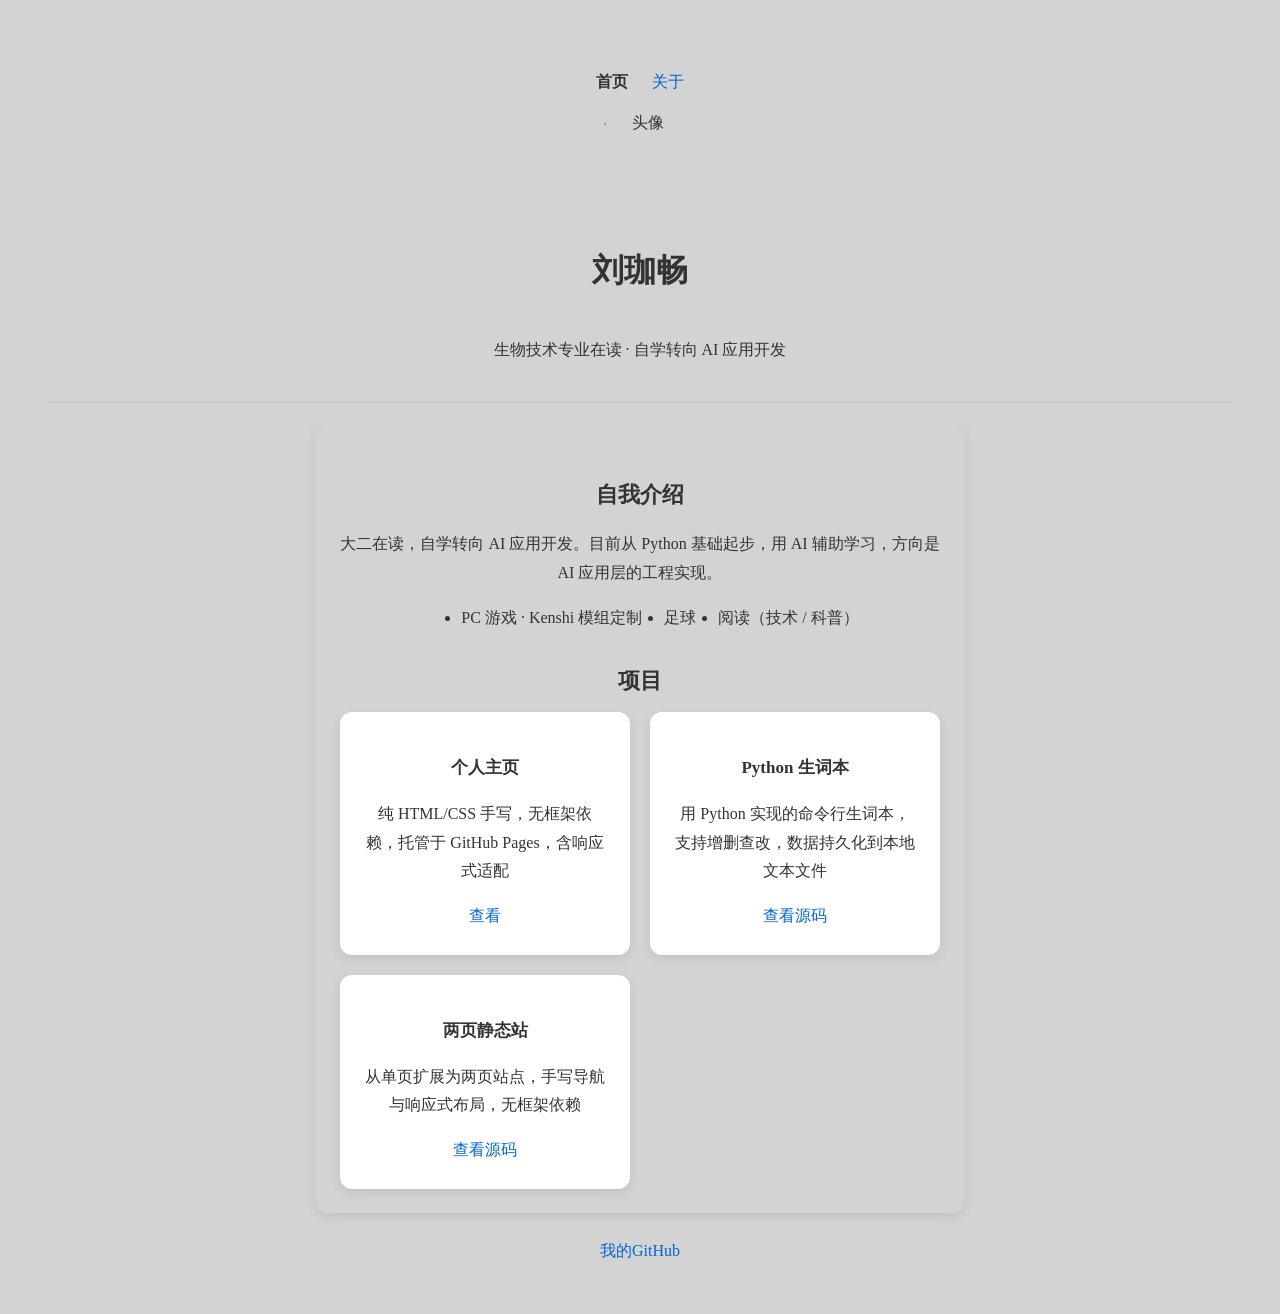
==== week5/index.html @ 2622ca89 "week6: 项目区结构优化" ====
<!DOCTYPE html>
<html lang="zh-CN">
<head>
    <meta name="description" content="刘珈畅的个人主页 - AI 应用开发学习者" >
    <link rel="icon" href="https://github.com/wsljc.png">
    <meta charset="UTF-8">
    <title>刘珈畅</title>
    <link rel="stylesheet" href="style.css">
</head>
<body>
<header>
    <nav>
        <a href="index.html" class="active">首页</a>
        <a href="about.html">关于</a>
    </nav>
    <img src="https://github.com/wsljc.png" alt="头像" class="avatar">
    <h1>刘珈畅</h1>
    <p>生物技术专业在读 · 自学转向 AI 应用开发</p>
</header>
<main>
    <section>
        <h2>自我介绍</h2>
        <p>大二在读，自学转向 AI 应用开发。目前从 Python 基础起步，用 AI 辅助学习，方向是 AI 应用层的工程实现。</p>
    </section>

    <ul>
        <li>PC 游戏 · Kenshi 模组定制</li>
        <li>足球</li>
        <li>阅读（技术 / 科普）</li>
    </ul>
    <section>
        <h2>项目</h2>
        <div class="project-list">
            <div class="project-card">
                <h3>个人主页</h3>
                <p>纯 HTML/CSS 手写，无框架依赖，托管于 GitHub Pages，含响应式适配</p>
                <a href="https://wsljc.github.io">查看</a>
            </div>
            <div class="project-card">
                <h3>Python 生词本</h3>
                <p>用 Python 实现的命令行生词本，支持增删查改，数据持久化到本地文本文件</p>
               <a href="https://github.com/wsljc/python-learning/tree/master/week4">查看源码</a>
            </div>
            <div class="project-card">
                <h3>两页静态站</h3>
                <p>从单页扩展为两页站点，手写导航与响应式布局，无框架依赖</p>
                <a href="https://github.com/wsljc/python-learning">查看源码</a>
            </div>
        </div>
    </section>

</main>
<footer>
    <a href="https://github.com/wsljc">我的GitHub</a>
</footer>
</body>
</html>
---- week5/style.css ----
:root{
    --color-primary: #0366d6;
    --color-text: #333;
    --color-bg: lightgray;
    --card-bg: white;
    --radius: 12px;
}
body {
    background-color: var(--color-bg);
    font-family: "Microsoft YaHei";
    text-align: center;
    padding: 40px;
    line-height: 1.8;
    color: var(--color-text)
}

h1 {
    font-size: 32px;
    margin-bottom: 8px;
}

header {
    display: flex;
    padding: 20px;
    border-bottom: 2px solid #ccc;
    flex-direction: column;
    align-items: center;
    gap: 12px;
}
ul {
    display: flex;
    justify-content: center;
    align-items: center;
    gap: 22px;
}

main{
    background: var(--color-bg);
    border-radius: var(--radius);
    padding: 24px;
    margin: 20px auto;
    max-width: 600px;
    box-shadow: 0 4px 12px rgba(0,0,0,0.08);
}
footer {
    margin-top: 24px;
}
a {
    color: var(--color-primary);
    text-decoration: none;
    transition: color 0.2s;
}
a:hover {
    text-decoration: underline;
    color: #024e9e;
}
@media (max-width: 600px) {
    main {
        max-width: 100%;
    }
    body {
        padding: 16px;
    }
    h1 {
        font-size: 24px;
    }
    ul{
        flex-direction: column;
    }
}

.avatar {
    width: 100px;
    height: 100px;
    border-radius: 50%;
    object-fit: cover;
    transition: transform 0.2s;
}
.project-card{
    background: var(--card-bg);
    border-radius: 12px;
    padding: 24px;
    box-shadow: 0 4px 12px rgba(0,0,0,0.08);
    transition: transform 0.2s, box-shadow 0.2s;
    animation: fadeIn 0.5s ease-out;
}

.project-list {
    display: grid;
    grid-template-columns: repeat(auto-fit, minmax(240px,1fr));
    gap: 20px;
}

nav{
    display: flex;
    justify-content: center;
    gap: 24px;

}
.project-card:hover{
    transform: translateY(-4px);
    box-shadow: 0 8px 24px rgba(0,0,0,0.12);
}
.avatar:hover {
    transform: scale(1.05);
}
nav a.active {
    color: var(--color-text);
    font-weight: 600;
}

@keyframes fadeIn {
    from{
        opacity: 0;
        transform: translateY(10px)
    }
    to {
        opacity: 1;
        transform: translateY(0);
    }
}
h2 {
    font-size: 22px;
    margin: 28px 0 12px;
}

h3 {
    font-size: 17px;
    margin-bottom: 6px;
}
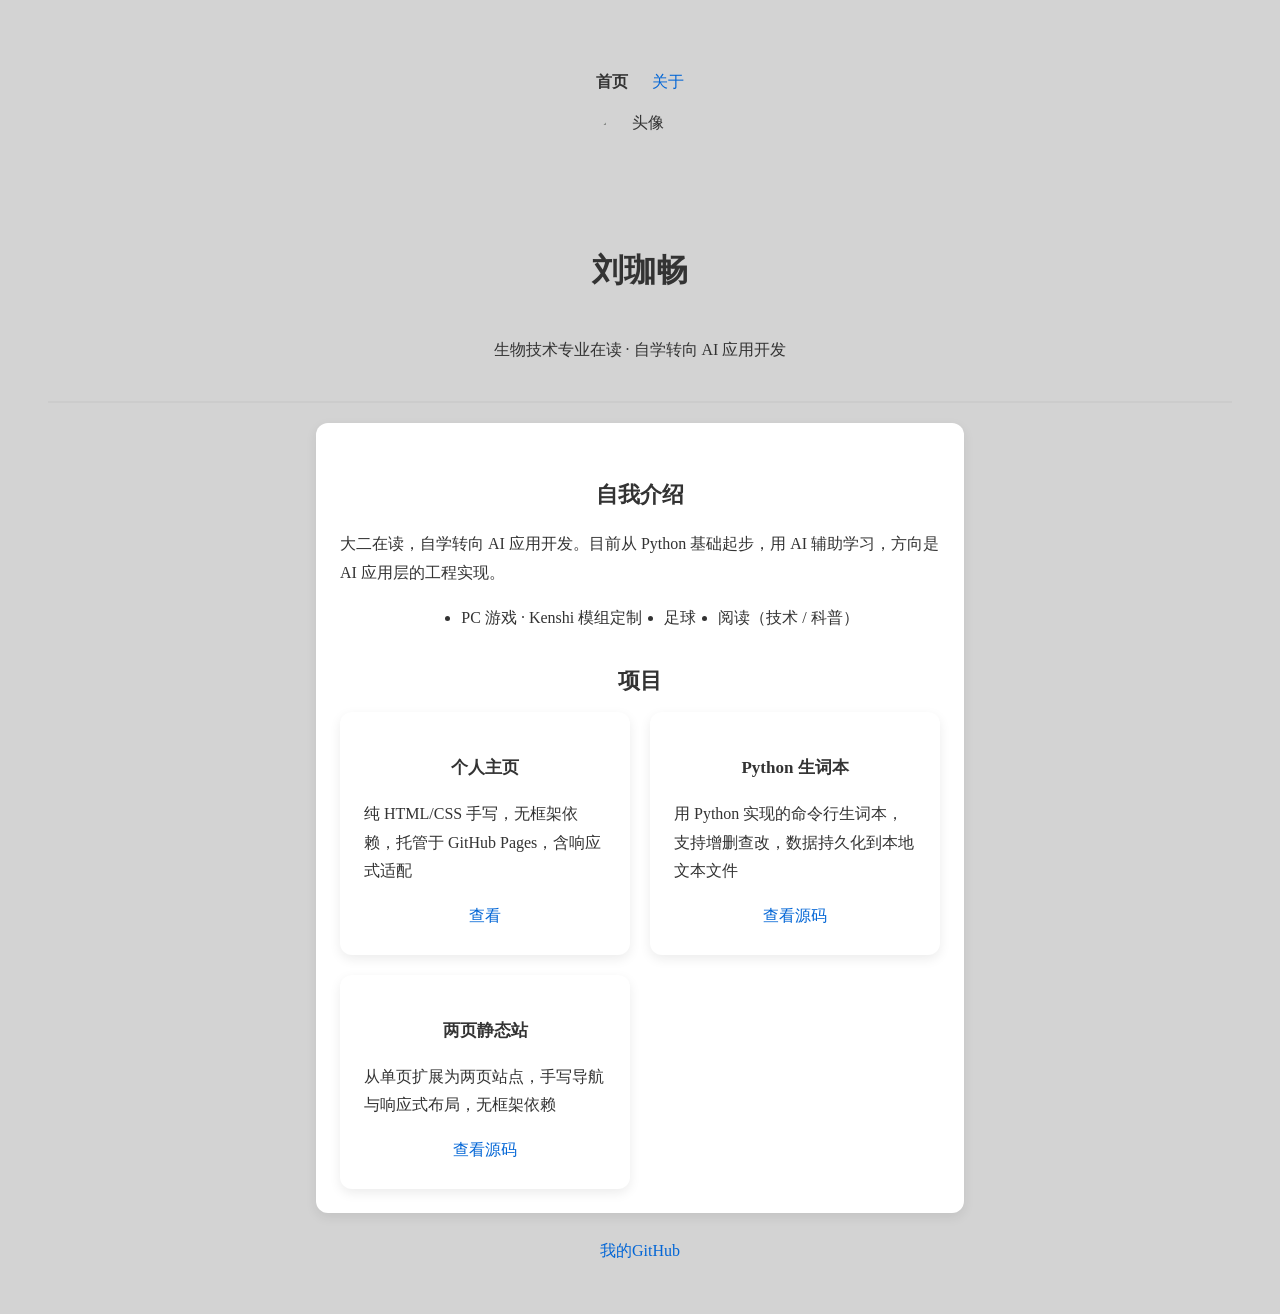
==== commit a3b7dadd: "week6: 项目区结构优化" ====
--- a/week5/index.html
+++ b/week5/index.html
@@ -39,7 +39,7 @@
             <div class="project-card">
                 <h3>Python 生词本</h3>
                 <p>用 Python 实现的命令行生词本，支持增删查改，数据持久化到本地文本文件</p>
-               <a href="https://github.com/wsljc/python-learning/tree/master/week4">查看源码</a>
+                <a href="https://github.com/wsljc/python-learning/tree/master/week4">查看源码</a>
             </div>
             <div class="project-card">
                 <h3>两页静态站</h3>
--- a/week5/style.css
+++ b/week5/style.css
@@ -35,7 +35,7 @@
 }
 
 main{
-    background: var(--color-bg);
+    background: var(--card-bg);
     border-radius: var(--radius);
     padding: 24px;
     margin: 20px auto;
@@ -127,4 +127,8 @@
 h3 {
     font-size: 17px;
     margin-bottom: 6px;
+}
+
+main p {
+    text-align: left;
 }
